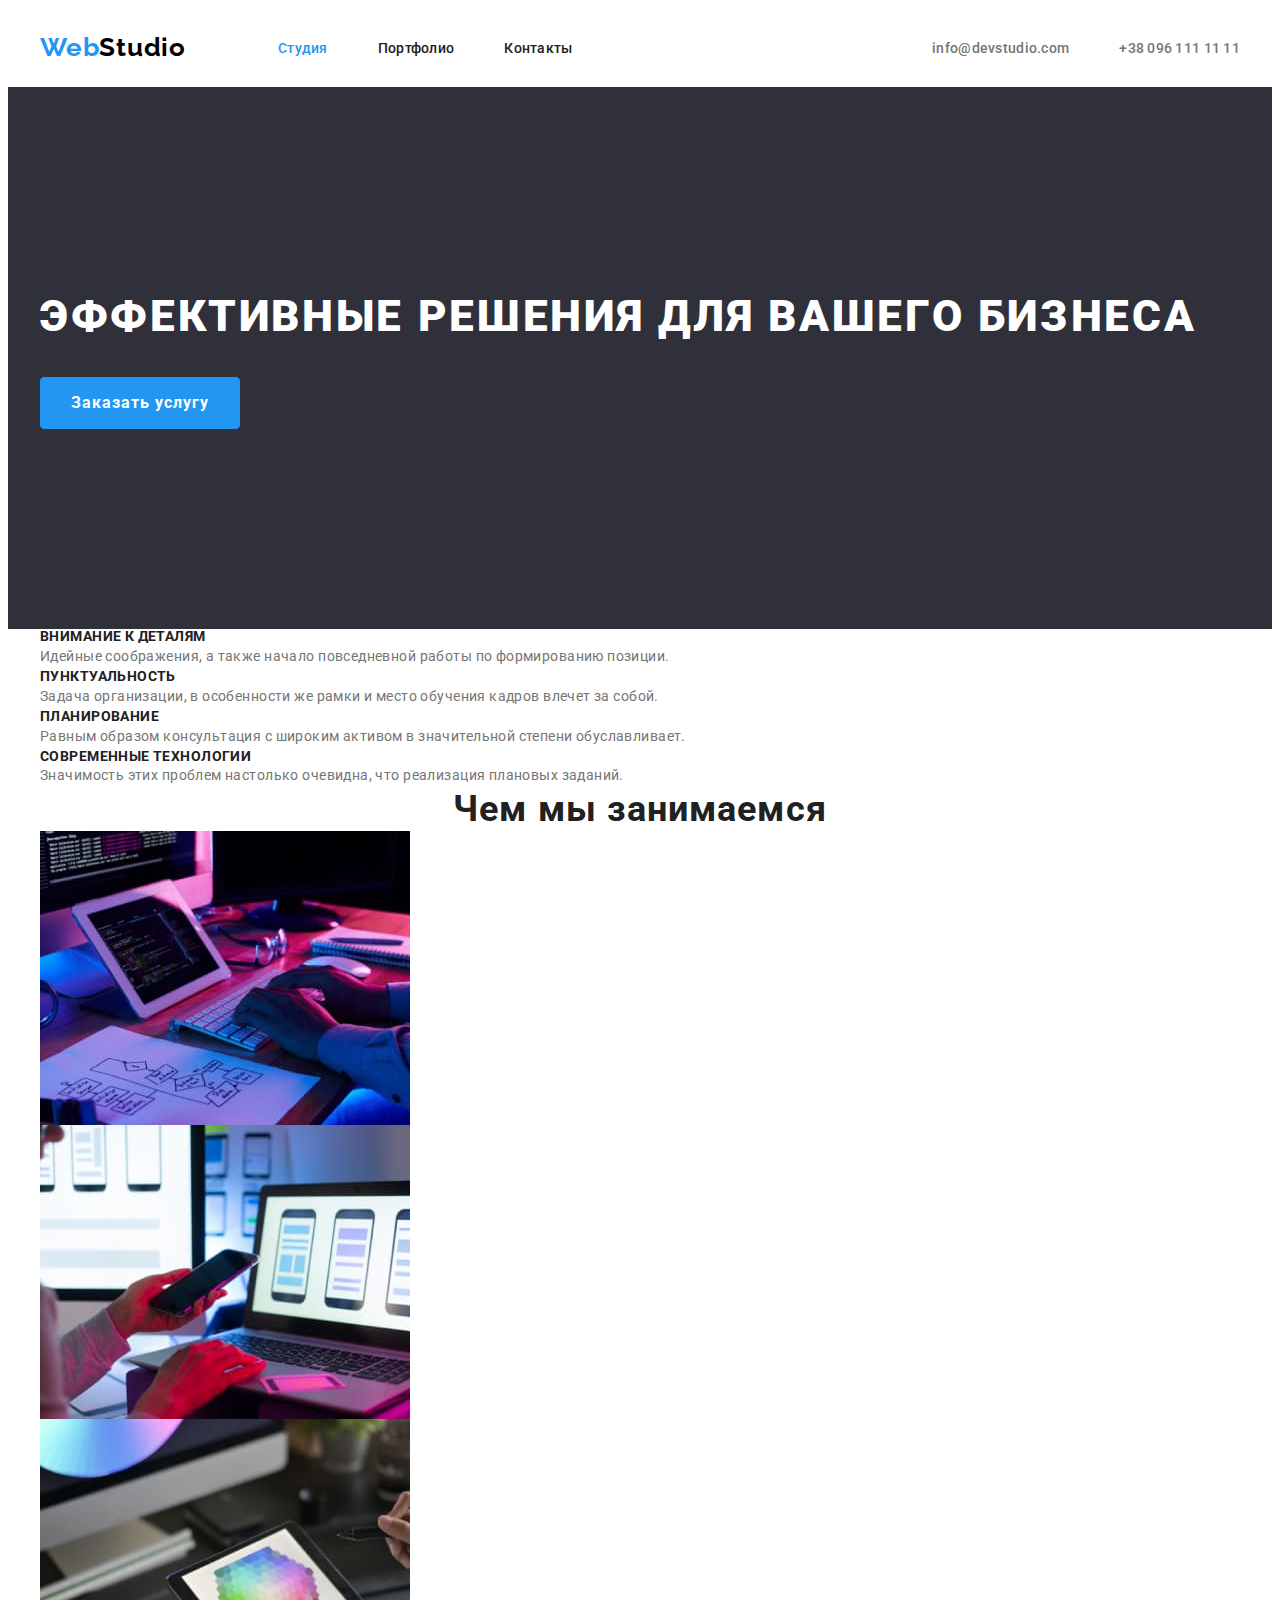
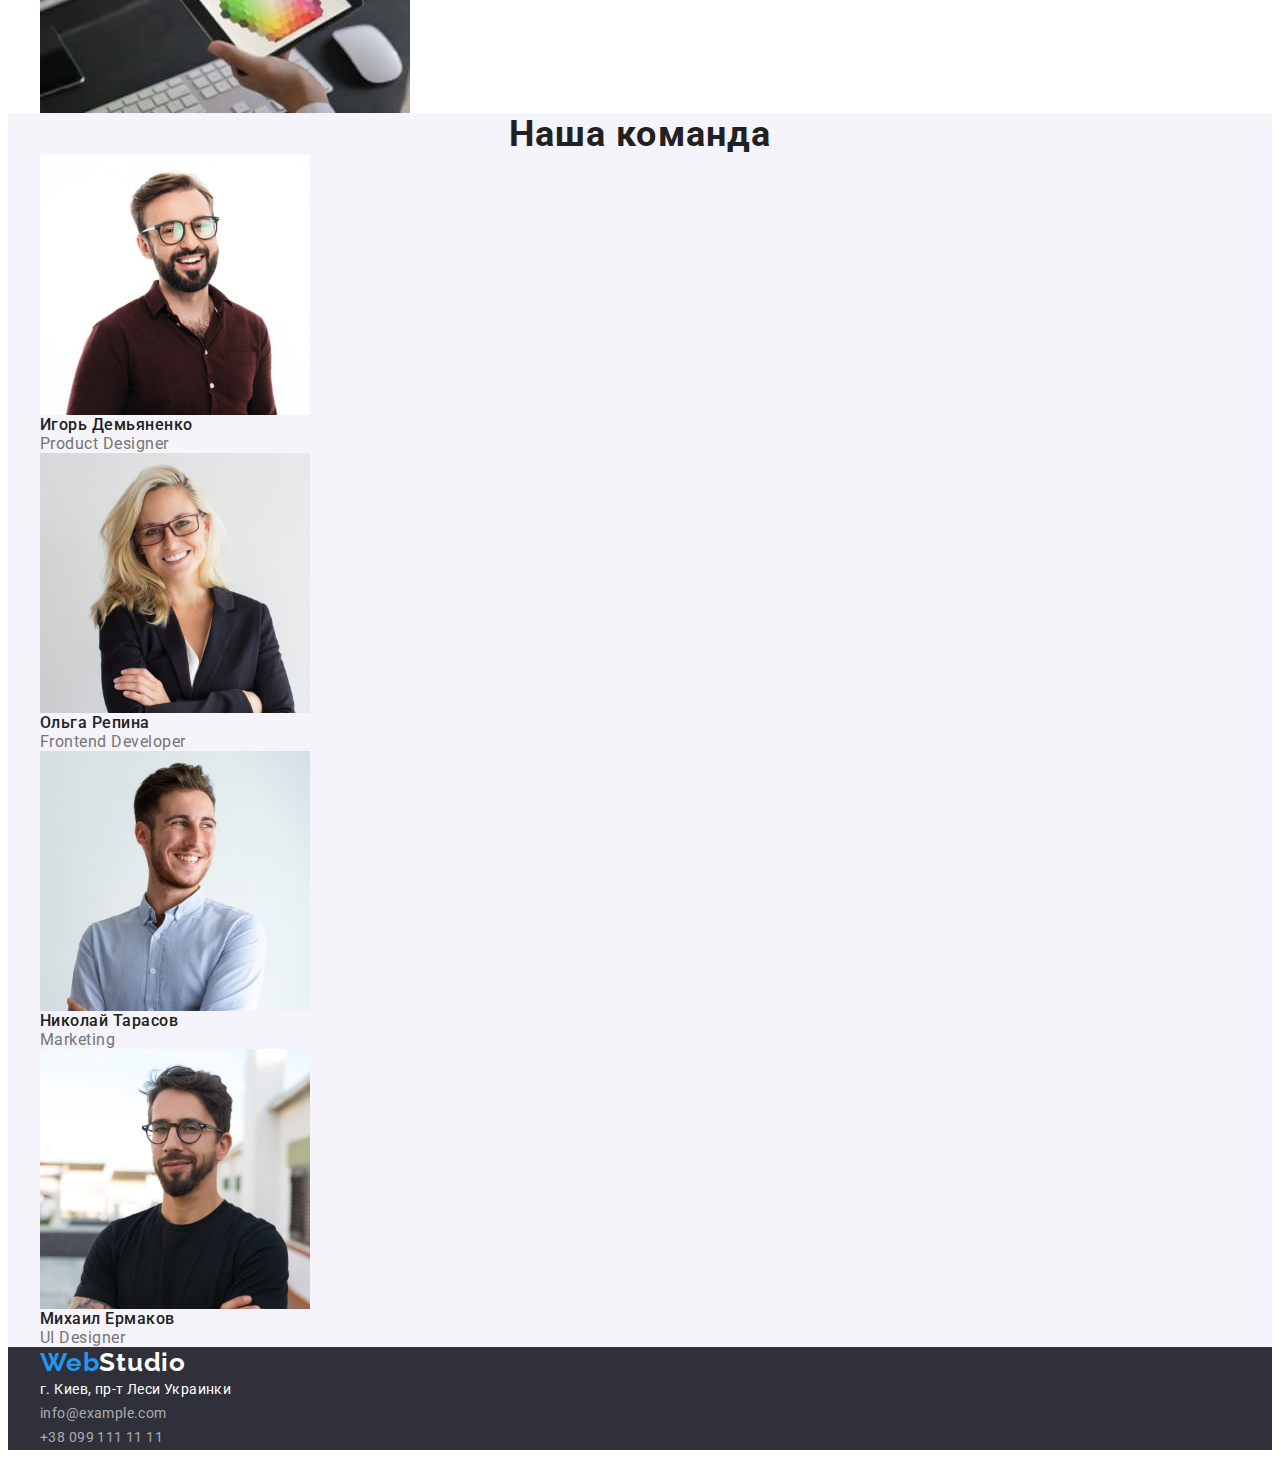
==== index.html @ 6f6a06db "Добавляет геометрию" ====
<!DOCTYPE html>
<html lang="ru">
<head>
    <meta charset="UTF-8">
    <meta http-equiv="X-UA-Compatible" content="IE=edge">
    <meta name="viewport" content="width=device-width, initial-scale=1.0">
    <title>Document</title>
    <link rel="preconnect" href="https://fonts.googleapis.com">
    <link rel="preconnect" href="https://fonts.gstatic.com" crossorigin>
    <link href="https://fonts.googleapis.com/css2?family=Raleway:wght@700&family=Roboto:wght@400;500;700;900&display=swap" rel="stylesheet">
    <link rel="stylesheet" href="https://cdnjs.cloudflare.com/ajax/libs/modern-normalize/1.1.0/modern-normalize.min.css"
        integrity="sha512-wpPYUAdjBVSE4KJnH1VR1HeZfpl1ub8YT/NKx4PuQ5NmX2tKuGu6U/JRp5y+Y8XG2tV+wKQpNHVUX03MfMFn9Q=="
        crossorigin="anonymous" referrerpolicy="no-referrer" />
    <link rel="stylesheet" href="./css/styles.css">
</head>
<body>
<header class="header">
    <div class="container header-container">
        <nav class="navigation">
            <a class="logo link" href="index.html" lang="en"><span class="header-logo">Web</span>Studio</a>
            <ul class="nav-list list">
                <li class="nav-list-item">
                    <a class="nav-list-link link active" href="index.html">Студия</a>
                </li> 
                <li class="nav-list-item">
                    <a class="nav-list-link link" href="portfolio.html">Портфолио</a>
                </li>
                <li class="nav-list-item">
                    <a class="nav-list-link link" href="/">Контакты</a>
                </li>
            </ul>
        </nav>
        <div class="contact-list"> 
            <ul class="contacts list">
                <li>
                    <a class="contact-mail link" href="mailto:info@devstudio.com">info@devstudio.com</a>
                </li>
                <li>
                    <a class="contact-number link" href="tel:+380961111111">+38 096 111 11 11</a>
                </li>
            </ul>
        </div>
    </div>    
</header>

<main>
    <section class="main-section">
        <div class="container main">
            <h1 class="primary-title">Эффективные решения для вашего бизнеса</h1>
            <button class="modal-btn">Заказать услугу</button>
        </div>
    </section>
    <section class="decisions-section">
        <div class="container">
        <h2 hidden>Эфективные решения для бизнеса</h2>
        <ul class="decisions-list list">
            <li >
                <h3 class="decisions-title">Внимание к деталям</h3>
                <p class="decisions-text">Идейные соображения, а также начало повседневной работы по формированию позиции.</p>
            </li>
            <li>
                <h3 class="decisions-title">Пунктуальность</h3>
                <p class="decisions-text">Задача организации, в особенности же рамки и место обучения кадров влечет за собой.</p>
            </li>
            <li >
                <h3 class="decisions-title">Планирование</h3>
                <p class="decisions-text">Равным образом консультация с широким активом в значительной степени обуславливает.</p>
            </li>
            <li >
                <h3 class="decisions-title">Современные технологии</h3>
                <p class="decisions-text">Значимость этих проблем настолько очевидна, что реализация плановых заданий.</p>
            </li>
        </ul>
        </div>
    </section>
    <section class="about">
        <div class="container">
        <h2 class="about-title">Чем мы занимаемся</h2>
        <ul class=" about-list list">
            <li>
                <img class="about-img" src="./images/activities/activity1.jpg" width="370" alt="человек програмирует за ноутбуком">
            </li>
            <li>
                <img class="about-img" src="./images/activities/activity2.jpg" width="370" alt="человек держит телефон и смотрит на ноутбук">
            </li>
            <li>
                <img class="about-img" src="./images/activities/activity3.jpg" width="370" alt="человек програмирует за ноутбуком" title="Hello">
            </li>
        </ul>
        </div>
    </section>
    <section class="about-team">
        <div class="container">
        <h2 class="about-team-title" >Наша команда</h2>
        <ul class="list">
            <li>
                <img src="./images/workers/worker1.jpg" width="270" alt="улыбающийся парень в очках">
                <h3 class="team-title">Игорь Демьяненко</h3>
                <p class="team-text" lang="en">Product Designer</p>
            </li>
            <li>
                <img src="./images/workers/worker2.jpg" width="270" alt="улыбающаяся девушка в очках">
                <h3 class="team-title">Ольга Репина</h3>
                <p class="team-text" lang="en">Frontend Developer</p>
            </li>
            <li>
                <img src="./images/workers/worker3.jpg" width="270" alt="улыбающийся парень">
                <h3 class="team-title">Николай Тарасов</h3>
                <p class="team-text" lang="en">Marketing</p>
            </li>
            <li>
                <img src="./images/workers/worker4.jpg" width="270" alt="парень в очках">
                <h3 class="team-title">Михаил Ермаков</h3>
                <p class="team-text" lang="en">UI Designer</p>
            </li>
        </ul>
        </div>
    </section>
</main>
<footer class="section-footer">
    <div class="container">
    <a class="logo footer-logo link" href="index.html" lang="en"><span class="header-logo">Web</span>Studio</a>
    <address class="adress-list">
        <ul class="list">
            <li>
                <a class="adress-link link adress" href="https://goo.gl/maps/UW7KjBwUC954BnBTA">г. Киев, пр-т Леси Украинки</a>
            </li>
            <li>
                <a class="mail-number-link link adress" href="mailto:info@example.com">info@example.com</a>
            </li>
            <li>
                <a class="mail-number-link link adress" href="tel:+380991111111">+38 099 111 11 11</a>
            </li>
        </ul>
    </address>
    </div>
</footer>

</body>
</html>
---- css/styles.css ----
:root {
  --primary-font-family: "Roboto", sans-serif;
  --secondary-font-family: "Raleway", sans-serif;
  --logo-text-color: #000000;
  --primary-text-color: #212121;
  --tittle-text-color: #757575;
  --light-color: #ffffff;
  --background-color-bnt-light: #f5f4fa;
  --background-color-btn-colored: #188ce8;
  --acent-color: #2196f3;
  --background-color-text: #2f303a;
}

body {
  font-family: var(--primary-font-family);
  color: var(--primary-text-color);
}
h1,
h2,
h3,
h4,
p {
  margin-top: 0;
  margin-bottom: 0;
}
ul {
  margin-top: 0;
  margin-bottom: 0;
  padding-left: 0;
}
img {
  display: block;
}
.list {
  list-style: none;
}
.link {
  text-decoration: none;
}
.container {
  width: 1200px;
  padding-right: 15px;
  padding-left: 15px;
  margin-left: auto;
  margin-right: auto;
}

/*START HEADER*/
.header {
  padding-top: 24px;
  padding-bottom: 24px;
}
.header-container {
  display: flex;
  align-items: center;
  justify-content: space-between;
}
.header-logo {
  font-family: var(--secondary-font-family);
  font-weight: 700;
  font-size: 26px;
  line-height: 1.19;
  letter-spacing: 0.03em;
  color: var(--acent-color);
}
.logo {
  font-family: var(--secondary-font-family);
  font-weight: 700;
  font-size: 26px;
  line-height: 1.19;
  letter-spacing: 0.03em;
  color: var(--logo-text-color);
  margin-right: 92px;
}
.navigation {
  display: flex;
  align-items: center;
}
.nav-list {
  display: flex;
  align-items: center;
}
.nav-list-item:not(:last-child) {
  margin-right: 50px;
}
.nav-list-link {
  font-weight: 500;
  font-size: 14px;
  line-height: 1.14;
  letter-spacing: 0.02em;
  color: var(--primary-text-color);
}
.active {
  color: var(--acent-color);
}
.nav-list-link:hover,
.contact-mail:hover,
.contact-number:focus,
.contact-number:hover,
.nav-list-link:focus,
.contact-mail:focus {
  color: var(--acent-color);
  cursor: pointer;
}

.contacts {
  display: flex;
  align-items: center;
}

.contact-number,
.contact-mail {
  font-weight: 500;
  font-size: 14px;
  line-height: 1.14;
  letter-spacing: 0.02em;
  color: var(--tittle-text-color);
}
.contact-mail {
  margin-right: 50px;
}

/*END HEADER*/

/*START MAIN SECTION*/
.main {
  display: flex;
  flex-wrap: wrap;
  align-content: center;
}

.main-section {
  background-color: var(--background-color-text);
  heihght: 600px;
}
.main {
  padding-top: 200px;
  padding-bottom: 200px;
}

.primary-title {
  margin-bottom: 30px;
  font-weight: 900;
  font-size: 44px;
  line-height: 1.36;
  letter-spacing: 0.06em;
  text-transform: uppercase;
  color: var(--light-color);
  text-align: center;
}
.modal-btn {
  min-width: 200px;
  padding: 10px 16px;
  border: 1px solid var(--acent-color);
  border-radius: 4px;
  font-family: inherit;
  font-weight: 700;
  font-size: 16px;
  line-height: 1.88;
  letter-spacing: 0.06em;
  color: var(--light-color);
  background-color: var(--acent-color);
  cursor: pointer;
}
.modal-btn:hover,
.modal-btn:focus {
  background-color: var(--background-color-btn-colored);
}
.decisions-title {
  font-weight: 700;
  font-size: 14px;
  line-height: 1.14;
  letter-spacing: 0.03em;
  text-transform: uppercase;
  color: var(--primary-text-color);
}
.decisions-text {
  font-size: 14px;
  line-height: 1.71;
  letter-spacing: 0.03em;
  color: var(--tittle-text-color);
}
.about-title,
.about-team-title {
  font-weight: 700;
  font-size: 36px;
  line-height: 1.17;
  text-align: center;
  letter-spacing: 0.03em;
  color: var(--primary-text-color);
}
.about-team {
  background-color: #f5f4fa;
}
.team-title {
  font-weight: 500;
  font-size: 16px;
  line-height: 1.19;
  letter-spacing: 0.03em;
  color: var(--primary-text-color);
}
.team-text {
  font-size: 16px;
  line-height: 1.19;
  letter-spacing: 0.03em;
  color: var(--tittle-text-color);
}
/*END MAIN SECTION*/

/*START FOOTER*/
.section-footer {
  background-color: var(--background-color-text);
}
.footer-logo {
  color: var(--light-color);
}
.adress-list {
  font-style: normal;
}

.adress-link {
  font-size: 14px;
  line-height: 1.71;
  letter-spacing: 0.03em;
  color: var(--light-color);
}
.mail-number-link {
  font-size: 14px;
  line-height: 1.71;
  letter-spacing: 0.03em;
  color: rgba(255, 255, 255, 0.6);
}
.adress:hover,
.adress:focus {
  color: var(--acent-color);
}

/*END FOOTER*/

/*====================PORTFOLIO================*/

/*START MAIN SECTION Portfolio*/
.btn-list {
  font-family: inherit;
  font-weight: 500;
  font-size: 16px;
  line-height: 1.62;
  letter-spacing: 0.03em;
  color: var(--primary-text-color);
  background-color: var(--background-color-bnt-light);
  cursor: pointer;
}
.btn-list:hover,
.btn-list:focus {
  font-family: inherit;
  background-color: var(--acent-color);
  color: var(--light-color);
}
.examples-title {
  font-weight: 700;
  font-size: 18px;
  line-height: 2;
  letter-spacing: 0.06em;
  color: var(--primary-text-color);
}
.examples-text {
  font-size: 16px;
  line-height: 1.88;
  letter-spacing: 0.03em;
  color: var(--tittle-text-color);
}

/*END MMAIN SECTION  Portfolio*/
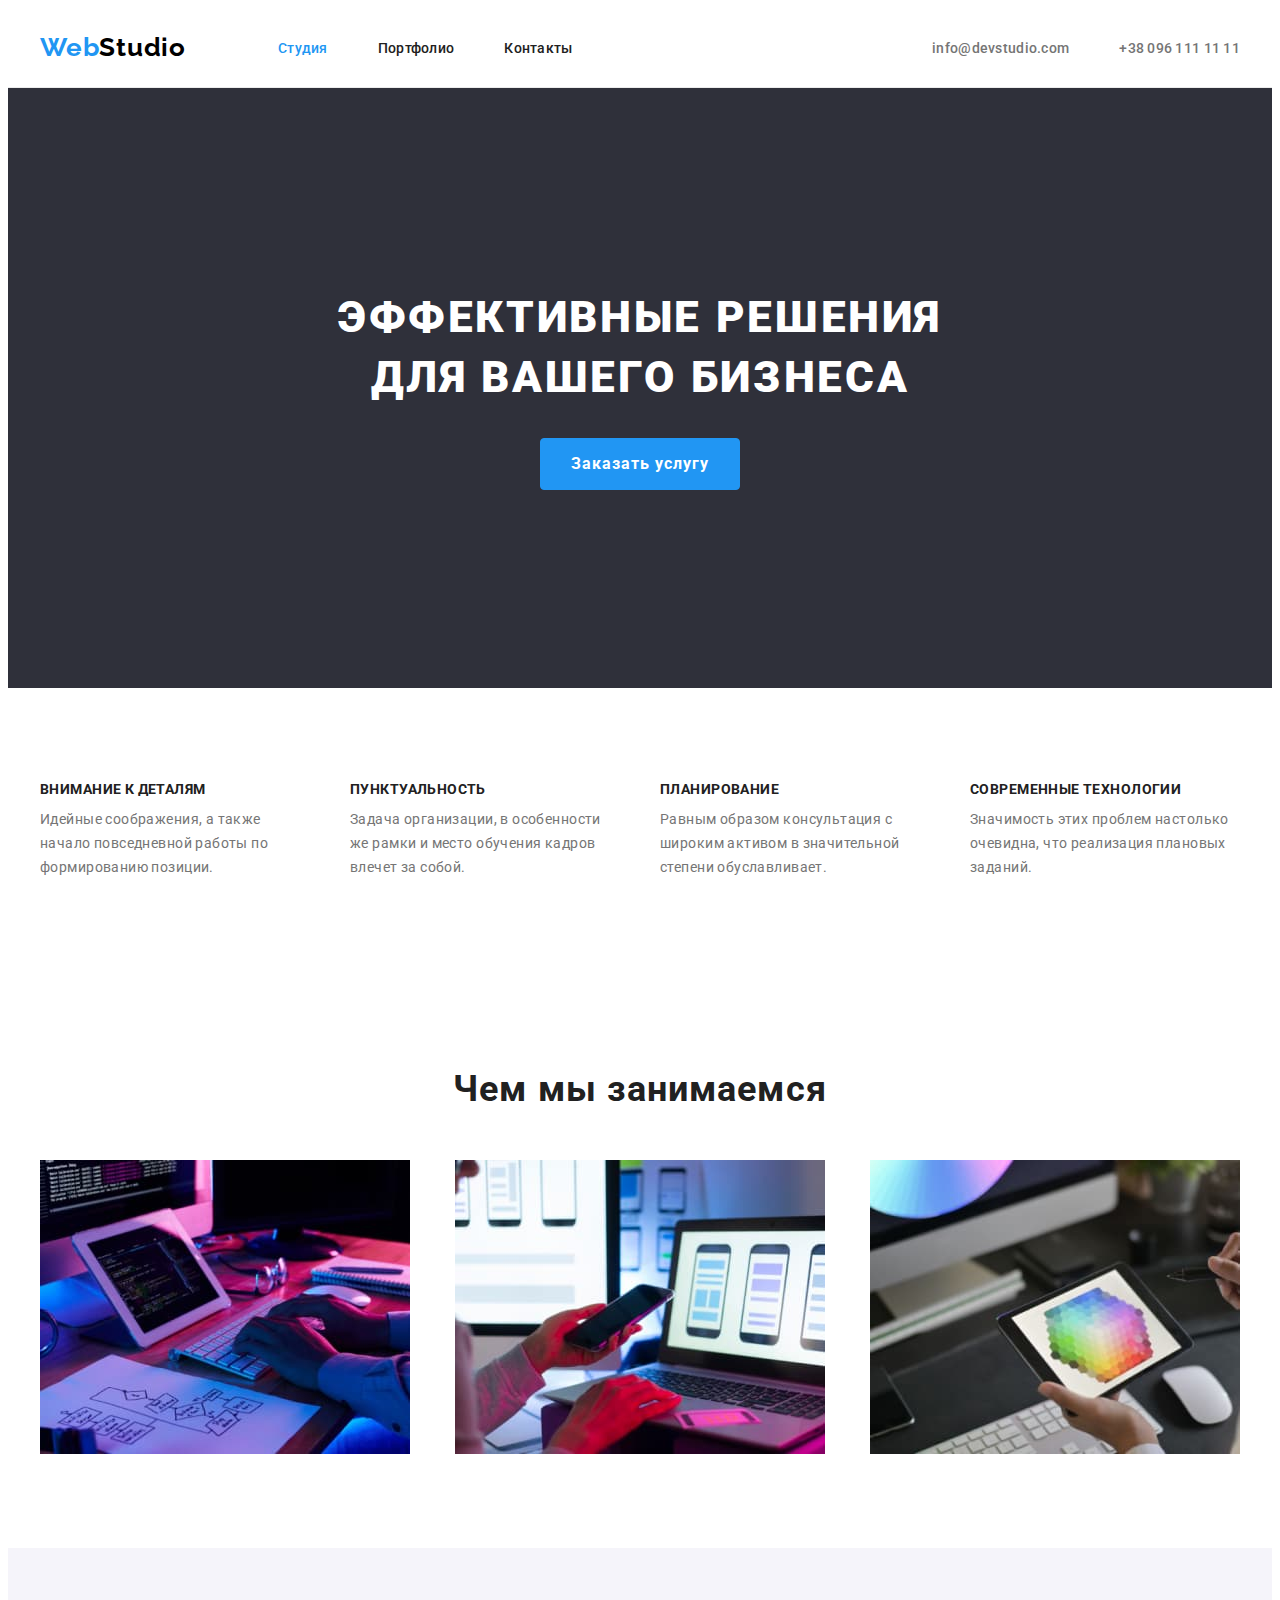
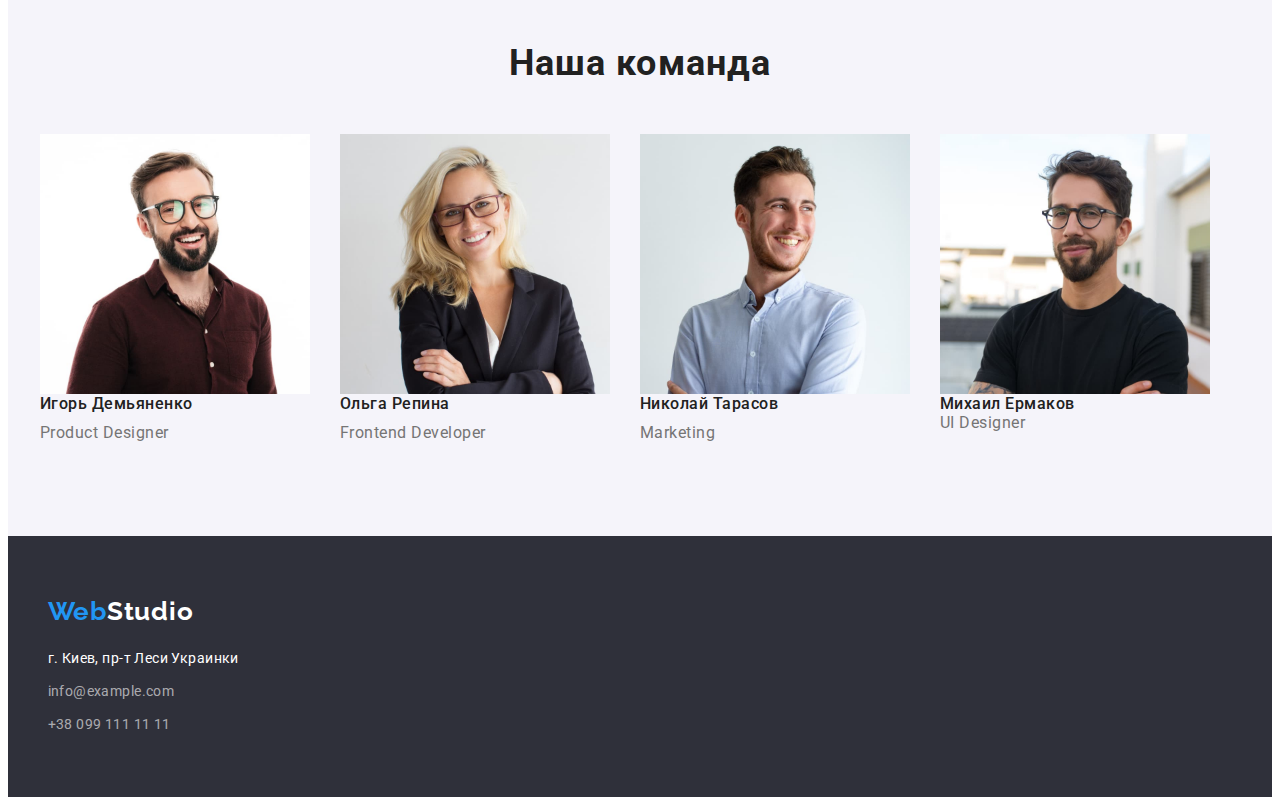
==== commit 45090a78: "Добавляет геометрию и Flexbox страницам Студия и Портфолио" ====
--- a/index.html
+++ b/index.html
@@ -50,33 +50,33 @@
             <button class="modal-btn">Заказать услугу</button>
         </div>
     </section>
-    <section class="decisions-section">
+    <section class="decisions-section section">
         <div class="container">
-        <h2 hidden>Эфективные решения для бизнеса</h2>
-        <ul class="decisions-list list">
-            <li >
-                <h3 class="decisions-title">Внимание к деталям</h3>
-                <p class="decisions-text">Идейные соображения, а также начало повседневной работы по формированию позиции.</p>
-            </li>
-            <li>
-                <h3 class="decisions-title">Пунктуальность</h3>
-                <p class="decisions-text">Задача организации, в особенности же рамки и место обучения кадров влечет за собой.</p>
-            </li>
-            <li >
-                <h3 class="decisions-title">Планирование</h3>
-                <p class="decisions-text">Равным образом консультация с широким активом в значительной степени обуславливает.</p>
-            </li>
-            <li >
-                <h3 class="decisions-title">Современные технологии</h3>
-                <p class="decisions-text">Значимость этих проблем настолько очевидна, что реализация плановых заданий.</p>
-            </li>
-        </ul>
+            <h2 hidden>Эфективные решения для бизнеса</h2>
+            <ul class="decisions-list list">
+                <li class="decisions-item">
+                    <h3 class="decisions-title title">Внимание к деталям</h3>
+                    <p class="decisions-text">Идейные соображения, а также начало повседневной работы по формированию позиции.</p>
+                </li>
+                <li class="decisions-item">
+                    <h3 class="decisions-title title">Пунктуальность</h3>
+                    <p class="decisions-text">Задача организации, в особенности же рамки и место обучения кадров влечет за собой.</p>
+                </li>
+                <li class="decisions-item">
+                    <h3 class="decisions-title title">Планирование</h3>
+                    <p class="decisions-text">Равным образом консультация с широким активом в значительной степени обуславливает.</p>
+                </li>
+                <li class="decisions-item">
+                    <h3 class="decisions-title title">Современные технологии</h3>
+                    <p class="decisions-text">Значимость этих проблем настолько очевидна, что реализация плановых заданий.</p>
+                </li>
+            </ul>
         </div>
     </section>
-    <section class="about">
+    <section class="about section">
         <div class="container">
         <h2 class="about-title">Чем мы занимаемся</h2>
-        <ul class=" about-list list">
+        <ul class="about-list list">
             <li>
                 <img class="about-img" src="./images/activities/activity1.jpg" width="370" alt="человек програмирует за ноутбуком">
             </li>
@@ -89,50 +89,50 @@
         </ul>
         </div>
     </section>
-    <section class="about-team">
+    <section class="about-team section">
         <div class="container">
-        <h2 class="about-team-title" >Наша команда</h2>
-        <ul class="list">
-            <li>
-                <img src="./images/workers/worker1.jpg" width="270" alt="улыбающийся парень в очках">
-                <h3 class="team-title">Игорь Демьяненко</h3>
-                <p class="team-text" lang="en">Product Designer</p>
-            </li>
-            <li>
-                <img src="./images/workers/worker2.jpg" width="270" alt="улыбающаяся девушка в очках">
-                <h3 class="team-title">Ольга Репина</h3>
-                <p class="team-text" lang="en">Frontend Developer</p>
-            </li>
-            <li>
-                <img src="./images/workers/worker3.jpg" width="270" alt="улыбающийся парень">
-                <h3 class="team-title">Николай Тарасов</h3>
-                <p class="team-text" lang="en">Marketing</p>
-            </li>
-            <li>
-                <img src="./images/workers/worker4.jpg" width="270" alt="парень в очках">
-                <h3 class="team-title">Михаил Ермаков</h3>
-                <p class="team-text" lang="en">UI Designer</p>
-            </li>
-        </ul>
+            <h2 class="about-team-title" >Наша команда</h2>
+                <ul class="list team-list">
+                    <li class="workers-list">
+                        <img src="./images/workers/worker1.jpg" width="270" alt="улыбающийся парень в очках">
+                        <h3 class="team-title title">Игорь Демьяненко</h3>
+                        <p class="team-text" lang="en">Product Designer</p>
+                    </li>
+                    <li class="workers-list">
+                        <img src="./images/workers/worker2.jpg" width="270" alt="улыбающаяся девушка в очках">
+                        <h3 class="team-title title">Ольга Репина</h3>
+                        <p class="team-text" lang="en">Frontend Developer</p>
+                    </li>
+                    <li class="workers-list">
+                        <img src="./images/workers/worker3.jpg" width="270" alt="улыбающийся парень">
+                        <h3 class="team-title title">Николай Тарасов</h3>
+                        <p class="team-text" lang="en">Marketing</p>
+                    </li>
+                    <li class="workers-list">
+                        <img src="./images/workers/worker4.jpg" width="270" alt="парень в очках">
+                        <h3 class="team-title">Михаил Ермаков</h3>
+                        <p class="team-text" lang="en">UI Designer</p>
+                    </li>
+                </ul>
         </div>
     </section>
 </main>
 <footer class="section-footer">
     <div class="container">
-    <a class="logo footer-logo link" href="index.html" lang="en"><span class="header-logo">Web</span>Studio</a>
-    <address class="adress-list">
-        <ul class="list">
-            <li>
-                <a class="adress-link link adress" href="https://goo.gl/maps/UW7KjBwUC954BnBTA">г. Киев, пр-т Леси Украинки</a>
-            </li>
-            <li>
-                <a class="mail-number-link link adress" href="mailto:info@example.com">info@example.com</a>
-            </li>
-            <li>
-                <a class="mail-number-link link adress" href="tel:+380991111111">+38 099 111 11 11</a>
-            </li>
-        </ul>
-    </address>
+            <a class="logo footer-logo link" href="index.html" lang="en"><span class="header-logo">Web</span>Studio</a>
+            <address class="adress-list">
+                <ul class="list">
+                    <li class="footer-list">
+                        <a class="adress-link link adress" href="https://goo.gl/maps/UW7KjBwUC954BnBTA">г. Киев, пр-т Леси Украинки</a>
+                    </li>
+                    <li class="footer-list">
+                        <a class="mail-number-link link adress" href="mailto:info@example.com">info@example.com</a>
+                    </li>
+                    <li class="footer-list">
+                        <a class="mail-number-link link adress" href="tel:+380991111111">+38 099 111 11 11</a>
+                    </li>
+                </ul>
+            </address>
     </div>
 </footer>
 
--- a/css/styles.css
+++ b/css/styles.css
@@ -44,11 +44,19 @@
   margin-left: auto;
   margin-right: auto;
 }
+.section {
+  padding-top: 94px;
+  padding-bottom: 94px;
+}
+.title {
+  margin-bottom: 10px;
+}
 
 /*START HEADER*/
 .header {
   padding-top: 24px;
   padding-bottom: 24px;
+  border-bottom: 1px solid #ececec;
 }
 .header-container {
   display: flex;
@@ -124,21 +132,19 @@
 
 /*START MAIN SECTION*/
 .main {
-  display: flex;
-  flex-wrap: wrap;
-  align-content: center;
+  padding-top: 200px;
+  padding-bottom: 200px;
 }
 
 .main-section {
   background-color: var(--background-color-text);
-  heihght: 600px;
-}
-.main {
-  padding-top: 200px;
-  padding-bottom: 200px;
+  height: 600px;
 }
 
 .primary-title {
+  margin-left: 252px;
+  margin-right: 252px;
+  width: 696px;
   margin-bottom: 30px;
   font-weight: 900;
   font-size: 44px;
@@ -149,6 +155,9 @@
   text-align: center;
 }
 .modal-btn {
+  display: block;
+  margin-left: 500px;
+  margin-right: 500px;
   min-width: 200px;
   padding: 10px 16px;
   border: 1px solid var(--acent-color);
@@ -166,6 +175,14 @@
 .modal-btn:focus {
   background-color: var(--background-color-btn-colored);
 }
+.decisions-list {
+  display: flex;
+  flex-wrap: wrap;
+  justify-content: space-between;
+}
+.decisions-item {
+  width: 270px;
+}
 .decisions-title {
   font-weight: 700;
   font-size: 14px;
@@ -188,10 +205,25 @@
   text-align: center;
   letter-spacing: 0.03em;
   color: var(--primary-text-color);
-}
+  margin-bottom: 50px;
+}
+.about-list {
+  display: flex;
+  flex-wrap: wrap;
+  justify-content: space-between;
+}
+
 .about-team {
   background-color: #f5f4fa;
 }
+.team-list {
+  display: flex;
+  flex-wrap: wrap;
+}
+.workers-list:not(:nth-child(4n)) {
+  margin-right: 30px;
+}
+
 .team-title {
   font-weight: 500;
   font-size: 16px;
@@ -205,17 +237,25 @@
   letter-spacing: 0.03em;
   color: var(--tittle-text-color);
 }
+
 /*END MAIN SECTION*/
 
 /*START FOOTER*/
 .section-footer {
   background-color: var(--background-color-text);
+  padding-top: 60px;
+  padding-bottom: 60px;
+  padding-left: 15px;
 }
 .footer-logo {
   color: var(--light-color);
 }
 .adress-list {
+  margin-top: 20px;
   font-style: normal;
+}
+.footer-list:not(:last-child) {
+  margin-bottom: 9px;
 }
 
 .adress-link {
@@ -240,6 +280,12 @@
 /*====================PORTFOLIO================*/
 
 /*START MAIN SECTION Portfolio*/
+.portfolio-btn-list {
+  display: flex;
+  margin-bottom: 34px;
+  margin-right: 294px;
+  margin-left: 294px;
+}
 .btn-list {
   font-family: inherit;
   font-weight: 500;
@@ -249,6 +295,12 @@
   color: var(--primary-text-color);
   background-color: var(--background-color-bnt-light);
   cursor: pointer;
+  border-radius: 4px;
+  border: 1px solid var(--background-color-bnt-light);
+  padding: 6px 12px;
+}
+.portfolio-list:not(:last-child) {
+  margin-right: 8px;
 }
 .btn-list:hover,
 .btn-list:focus {
@@ -256,12 +308,29 @@
   background-color: var(--acent-color);
   color: var(--light-color);
 }
+.examples-list {
+  display: flex;
+  flex-wrap: wrap;
+  margin-left: -30px;
+  margin-top: -30px;
+}
+.examples {
+  margin-left: 30px;
+  margin-top: 30px;
+}
+.examples-title-text {
+  padding: 20px 24px;
+  border-right: 1px solid #eeeeee;
+  border-left: 1px solid #eeeeee;
+  border-bottom: 1px solid #eeeeee;
+}
 .examples-title {
   font-weight: 700;
   font-size: 18px;
   line-height: 2;
   letter-spacing: 0.06em;
   color: var(--primary-text-color);
+  margin-bottom: 4px;
 }
 .examples-text {
   font-size: 16px;
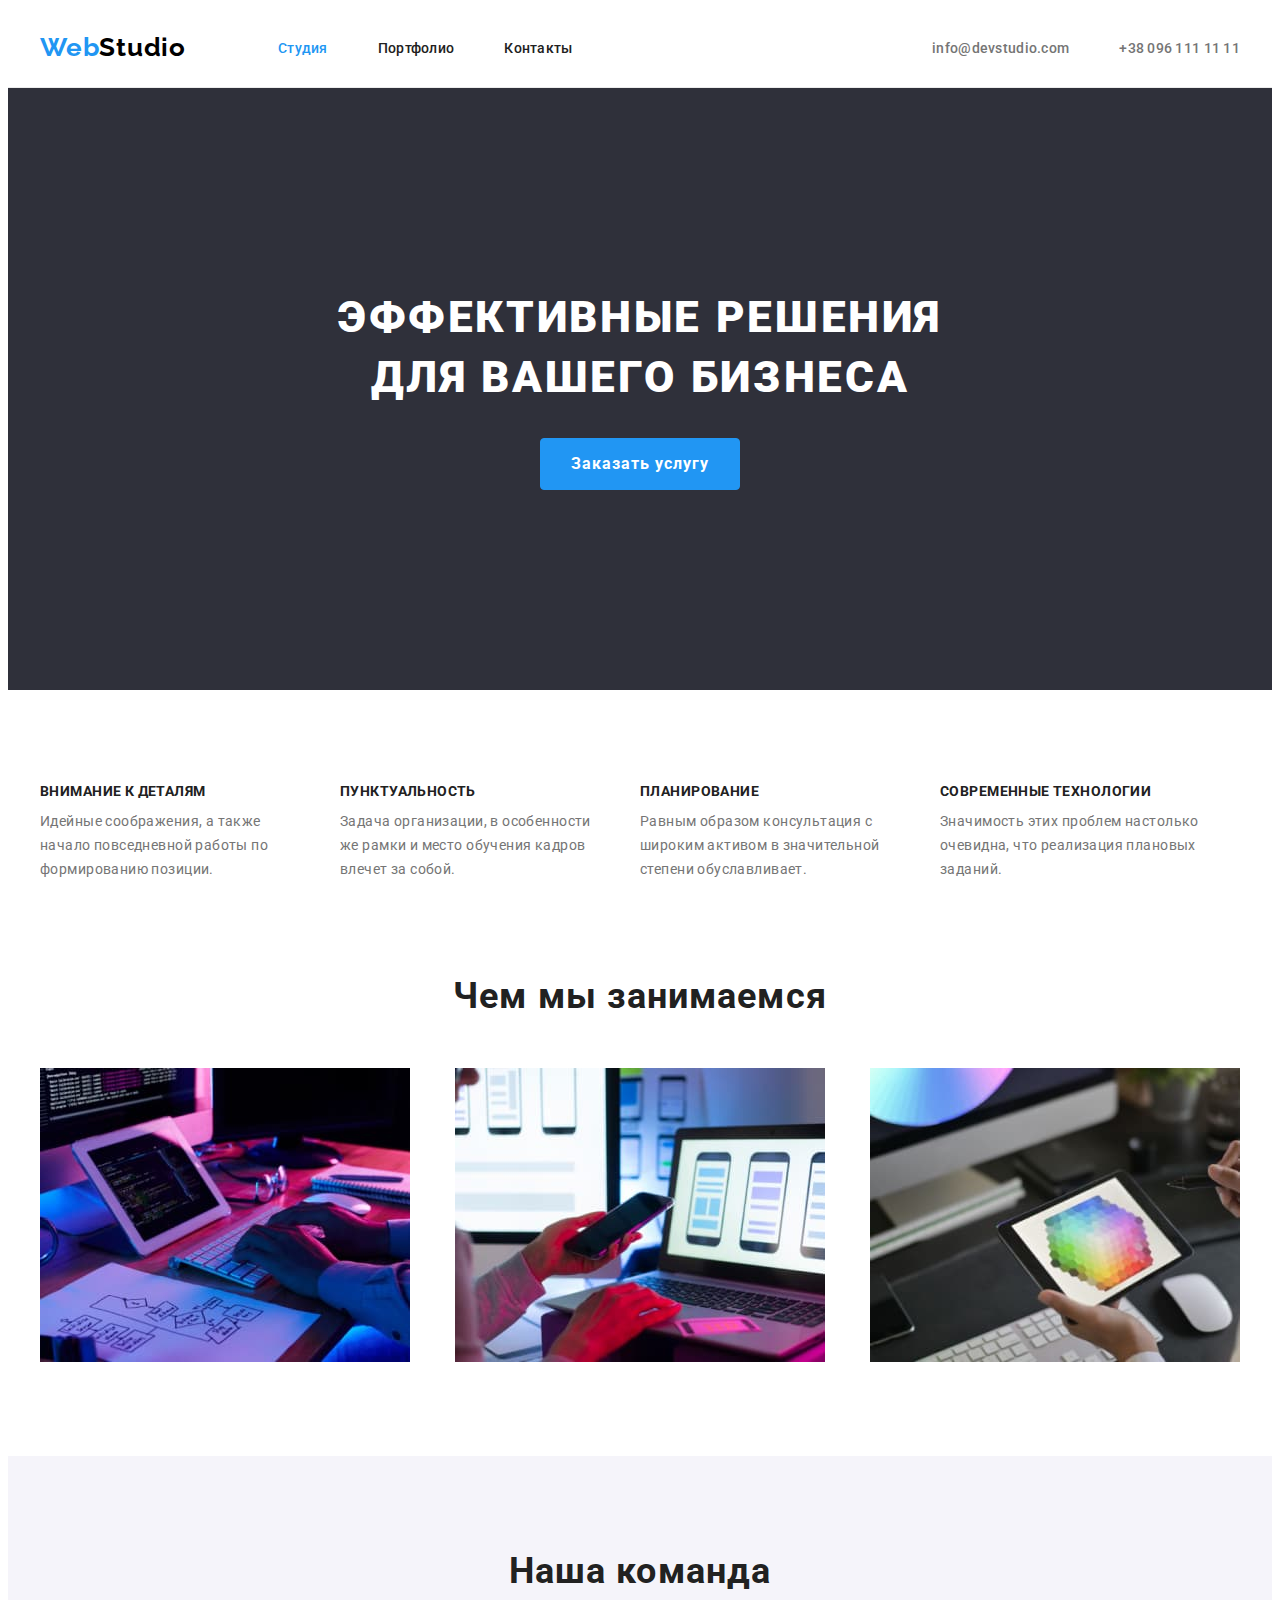
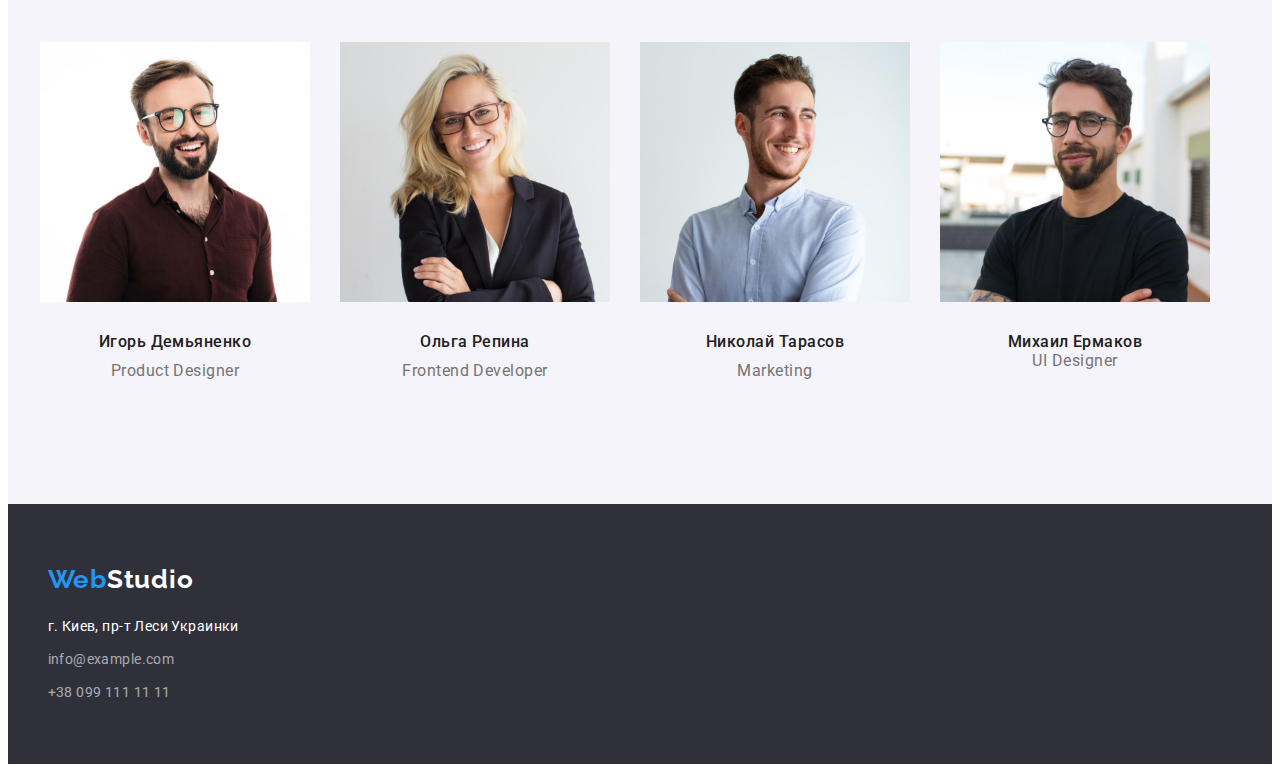
==== commit 97b013c4: "Корректируем дз 3" ====
--- a/index.html
+++ b/index.html
@@ -29,8 +29,7 @@
                     <a class="nav-list-link link" href="/">Контакты</a>
                 </li>
             </ul>
-        </nav>
-        <div class="contact-list"> 
+        </nav> 
             <ul class="contacts list">
                 <li>
                     <a class="contact-mail link" href="mailto:info@devstudio.com">info@devstudio.com</a>
@@ -39,21 +38,20 @@
                     <a class="contact-number link" href="tel:+380961111111">+38 096 111 11 11</a>
                 </li>
             </ul>
-        </div>
     </div>    
 </header>
 
 <main>
     <section class="main-section">
-        <div class="container main">
+        <div class="container">
             <h1 class="primary-title">Эффективные решения для вашего бизнеса</h1>
             <button class="modal-btn">Заказать услугу</button>
         </div>
     </section>
-    <section class="decisions-section section">
+    <section class="section">
         <div class="container">
-            <h2 hidden>Эфективные решения для бизнеса</h2>
-            <ul class="decisions-list list">
+            <h2 class="visually-hidden">Эфективные решения для бизнеса</h2>
+            <ul class="decisions-list ">
                 <li class="decisions-item">
                     <h3 class="decisions-title title">Внимание к деталям</h3>
                     <p class="decisions-text">Идейные соображения, а также начало повседневной работы по формированию позиции.</p>
@@ -76,7 +74,7 @@
     <section class="about section">
         <div class="container">
         <h2 class="about-title">Чем мы занимаемся</h2>
-        <ul class="about-list list">
+        <ul class="about-list">
             <li>
                 <img class="about-img" src="./images/activities/activity1.jpg" width="370" alt="человек програмирует за ноутбуком">
             </li>
@@ -92,26 +90,34 @@
     <section class="about-team section">
         <div class="container">
             <h2 class="about-team-title" >Наша команда</h2>
-                <ul class="list team-list">
+                <ul class="team-list">
                     <li class="workers-list">
                         <img src="./images/workers/worker1.jpg" width="270" alt="улыбающийся парень в очках">
-                        <h3 class="team-title title">Игорь Демьяненко</h3>
-                        <p class="team-text" lang="en">Product Designer</p>
+                        <div class="workers-title">
+                            <h3 class="team-title title">Игорь Демьяненко</h3>
+                            <p class="team-text" lang="en">Product Designer</p>
+                        </div>
                     </li>
                     <li class="workers-list">
                         <img src="./images/workers/worker2.jpg" width="270" alt="улыбающаяся девушка в очках">
-                        <h3 class="team-title title">Ольга Репина</h3>
-                        <p class="team-text" lang="en">Frontend Developer</p>
+                        <div class="workers-title">
+                            <h3 class="team-title title">Ольга Репина</h3>
+                            <p class="team-text" lang="en">Frontend Developer</p>
+                        </div>
                     </li>
                     <li class="workers-list">
                         <img src="./images/workers/worker3.jpg" width="270" alt="улыбающийся парень">
-                        <h3 class="team-title title">Николай Тарасов</h3>
-                        <p class="team-text" lang="en">Marketing</p>
+                        <div class="workers-title">
+                            <h3 class="team-title title">Николай Тарасов</h3>
+                            <p class="team-text" lang="en">Marketing</p>
+                        </div>
                     </li>
                     <li class="workers-list">
                         <img src="./images/workers/worker4.jpg" width="270" alt="парень в очках">
-                        <h3 class="team-title">Михаил Ермаков</h3>
-                        <p class="team-text" lang="en">UI Designer</p>
+                        <div class="workers-title">
+                            <h3 class="team-title">Михаил Ермаков</h3>
+                            <p class="team-text" lang="en">UI Designer</p>
+                        </div>
                     </li>
                 </ul>
         </div>
@@ -119,9 +125,9 @@
 </main>
 <footer class="section-footer">
     <div class="container">
-            <a class="logo footer-logo link" href="index.html" lang="en"><span class="header-logo">Web</span>Studio</a>
+            <a class="footer-logo link" href="index.html" lang="en"><span class="header-logo">Web</span>Studio</a>
             <address class="adress-list">
-                <ul class="list">
+                <ul>
                     <li class="footer-list">
                         <a class="adress-link link adress" href="https://goo.gl/maps/UW7KjBwUC954BnBTA">г. Киев, пр-т Леси Украинки</a>
                     </li>
--- a/css/styles.css
+++ b/css/styles.css
@@ -30,8 +30,9 @@
 }
 img {
   display: block;
-}
-.list {
+  height: auto;
+}
+ul {
   list-style: none;
 }
 .link {
@@ -50,6 +51,19 @@
 }
 .title {
   margin-bottom: 10px;
+}
+
+.visually-hidden {
+  position: absolute;
+  width: 1px;
+  height: 1px;
+  margin: -1px;
+  border: 0;
+  padding: 0;
+  white-space: nowrap;
+  clip-path: inset(100%);
+  clip: rect(0 0 0 0);
+  overflow: hidden;
 }
 
 /*START HEADER*/
@@ -131,14 +145,10 @@
 /*END HEADER*/
 
 /*START MAIN SECTION*/
-.main {
+.main-section {
+  background-color: var(--background-color-text);
   padding-top: 200px;
   padding-bottom: 200px;
-}
-
-.main-section {
-  background-color: var(--background-color-text);
-  height: 600px;
 }
 
 .primary-title {
@@ -177,9 +187,11 @@
 }
 .decisions-list {
   display: flex;
-  flex-wrap: wrap;
-  justify-content: space-between;
-}
+}
+.decisions-item:not(:last-child) {
+  margin-right: 30px;
+}
+
 .decisions-item {
   width: 270px;
 }
@@ -196,6 +208,9 @@
   line-height: 1.71;
   letter-spacing: 0.03em;
   color: var(--tittle-text-color);
+}
+.about {
+  padding-top: 0;
 }
 .about-title,
 .about-team-title {
@@ -223,7 +238,11 @@
 .workers-list:not(:nth-child(4n)) {
   margin-right: 30px;
 }
-
+.workers-title {
+  padding-top: 30px;
+  padding-bottom: 30px;
+  text-align: center;
+}
 .team-title {
   font-weight: 500;
   font-size: 16px;
@@ -249,7 +268,13 @@
 }
 .footer-logo {
   color: var(--light-color);
-}
+  font-family: var(--secondary-font-family);
+  font-weight: 700;
+  font-size: 26px;
+  line-height: 1.19;
+  letter-spacing: 0.03em;
+}
+
 .adress-list {
   margin-top: 20px;
   font-style: normal;
@@ -282,9 +307,8 @@
 /*START MAIN SECTION Portfolio*/
 .portfolio-btn-list {
   display: flex;
-  margin-bottom: 34px;
-  margin-right: 294px;
-  margin-left: 294px;
+  margin-bottom: 50px;
+  justify-content: center;
 }
 .btn-list {
   font-family: inherit;
